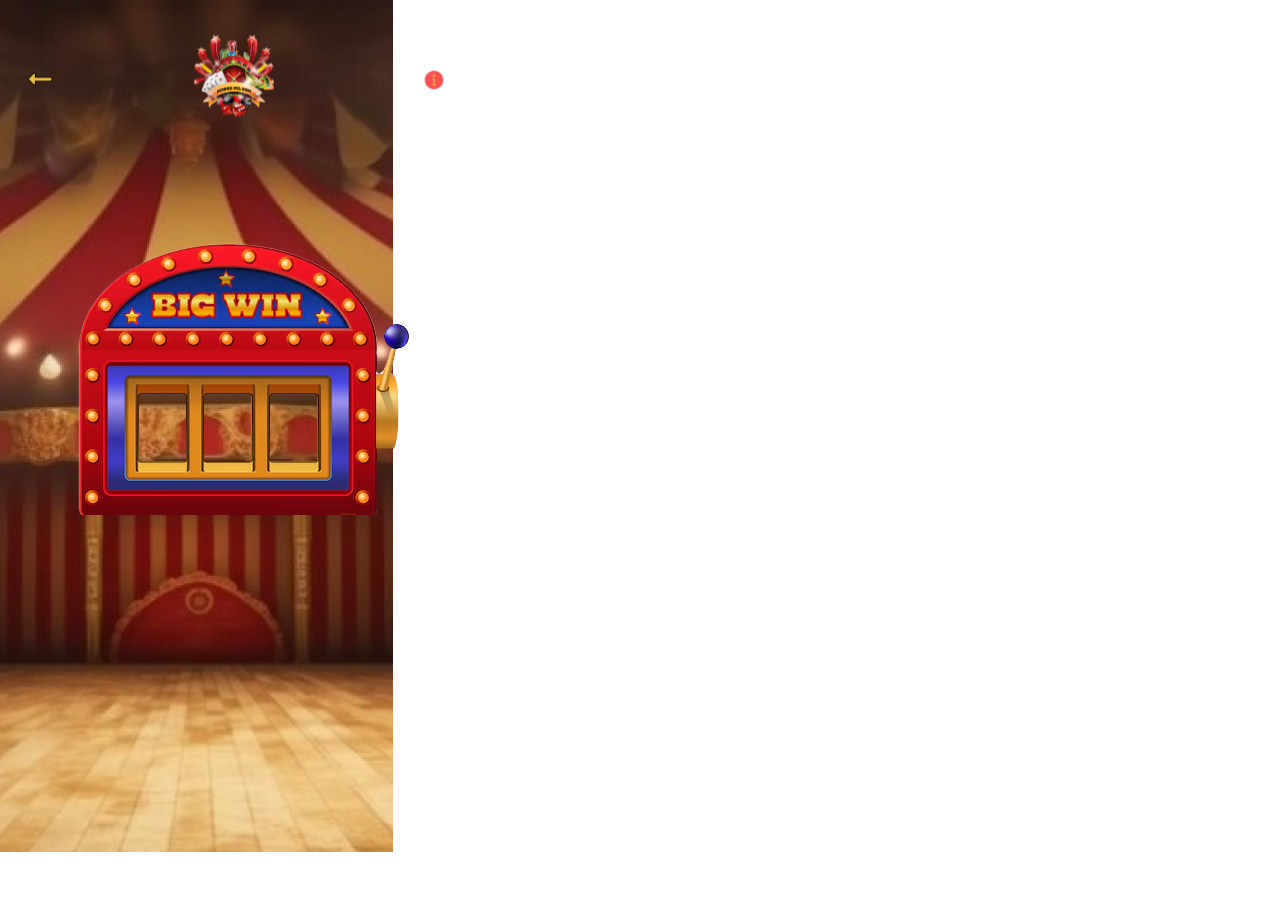
==== juego.html @ 8d6029fd "parte visual realizada" ====
<!DOCTYPE html>
<html lang="en">

<head>
    <meta charset="UTF-8">
    <meta name="viewport" content="width=device-width, initial-scale=1.0">
    <link rel="stylesheet" href="./juego.css">
    <link rel="stylesheet" href=" https://www.fontspace.com/retro-signed-font-f113376">
    <title>Reinas del Dom</title>
</head>
<body>
    <header id="header">
        <nav class="navbar">
            <li><a href="inicio.html"><img src="./imagenes/flecha.svg" alt="flecha"></a></li>
            <li><img class="logo" src="./imagenes/logo.svg" alt="logo"></li>
            <li><button onclick="instrucciones"><img src="./imagenes/info.svg" alt="info"></button></li>
        </nav>
    </header>
    <main>
        <img onclick="cambiarImagen" class="maquina" src="./imagenes/maquinaArriba.png" alt="maquinaArriba">
    </main>
    <script src="script.js"></script>
</body>

</html>
---- juego.css ----
body {
    background-image: url('imagenes/fondo_juego_mobile.png');
    max-width: 480px;
    height: 100%;
    object-fit: cover;
    background-repeat: no-repeat;
    margin: 0;
    padding: 0;
}

.navbar {
    height: 18vh;
    width: 100%;
    display: flex;
    flex-direction: row;
    list-style: none;
    justify-content: space-between;
    align-items: center;
    margin-bottom: 2rem;
}

.navbar img {
    width: 5rem;
    height: 7rem;
    column-gap: 1rem;
}

button, #button {
    border: none;
    background-color: transparent;
}

main {
    top: 150px;
    display: flex;
    justify-content: center;
}

#button {
    display: flex;
    justify-content: flex-end;
}



@media (min-width: 992px) {
    #example2 .col {
        width: 25%;
    }
}
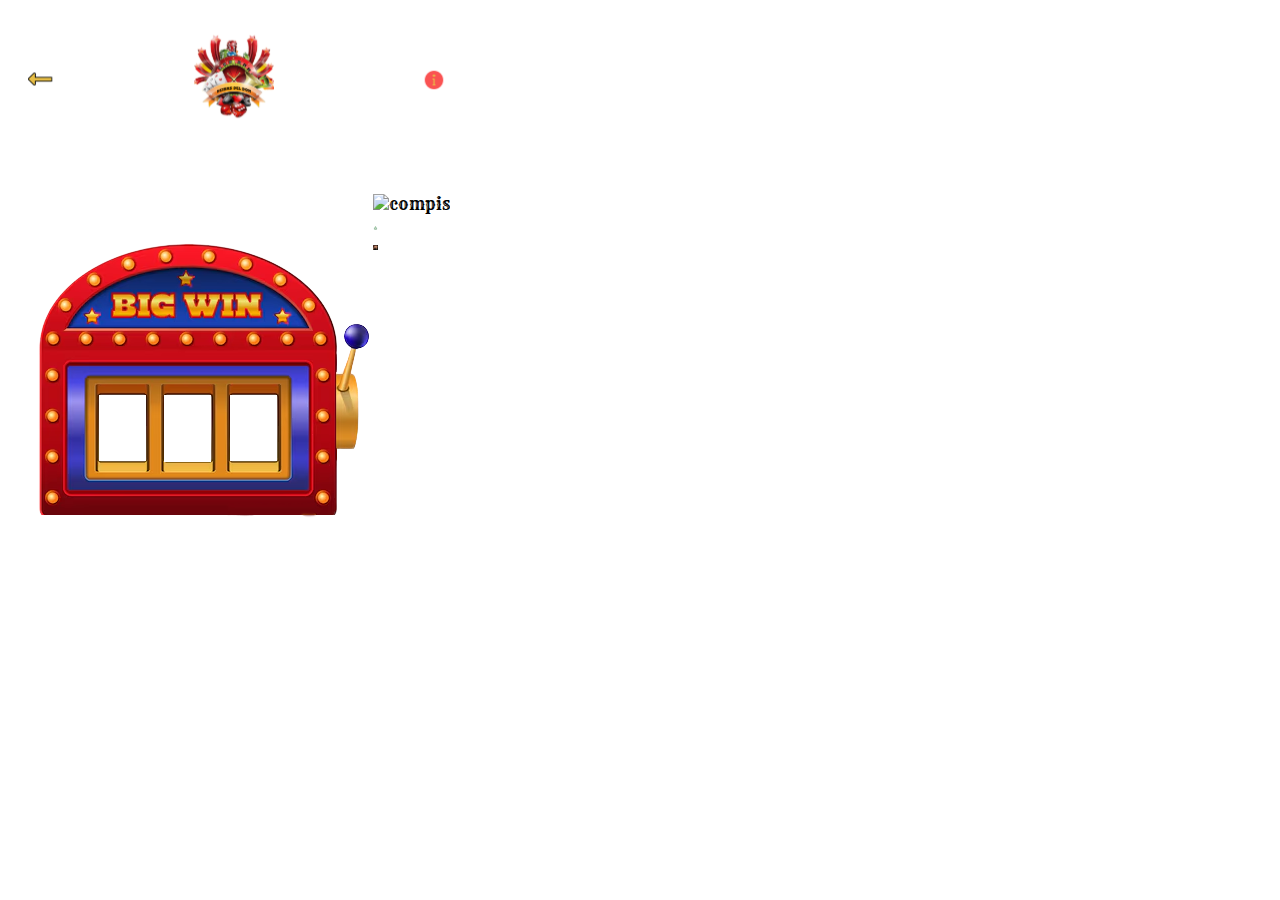
==== commit c4447bbe: "funcion a medias" ====
--- a/juego.html
+++ b/juego.html
@@ -5,8 +5,9 @@
     <meta charset="UTF-8">
     <meta name="viewport" content="width=device-width, initial-scale=1.0">
     <link rel="stylesheet" href="./juego.css">
-    <link rel="stylesheet" href=" https://www.fontspace.com/retro-signed-font-f113376">
-    <title>Reinas del Dom</title>
+<link rel="preconnect" href="https://fonts.googleapis.com">
+<link rel="preconnect" href="https://fonts.gstatic.com" crossorigin>
+<link href="https://fonts.googleapis.com/css2?family=Rye&display=swap" rel="stylesheet">    <title>Reinas del Dom</title>
 </head>
 <body>
     <header id="header">
@@ -18,7 +19,17 @@
     </header>
     <main>
         <img onclick="cambiarImagen" class="maquina" src="./imagenes/maquinaArriba.png" alt="maquinaArriba">
-    </main>
+        <section class="tarjetas" >
+            <option value="compis" class="tarjeta"><img src="./imagenes/compis/Ana.png" alt="compis"></option>
+            <option value="iconos" class="tarjeta"><img src="./imagenes/iconos/veneno.png" alt="iconos"></option>
+            <option value="famosos" class="tarjeta"><img src="./imagenes/famosos/Danny.png" alt="famosos"></option>
+        </section>
+        <div class="tarjetas">
+            <div id="imagen1" class="imagen-tarjeta"><img src="./imagenes/compis/" alt="compis"></div>
+            <div id="imagen2" class="imagen-tarjeta"><img src="./imagenes/iconos/veneno.png" alt="iconos"></div>
+            <div id="imagen3" class="imagen-tarjeta"><img src="./imagenes/famosos/Danny.png" alt="famosos"></div>
+        </div>
+        </main>
     <script src="script.js"></script>
 </body>
 
--- a/juego.css
+++ b/juego.css
@@ -1,5 +1,6 @@
 body {
     background-image: url('imagenes/fondo_juego_mobile.png');
+    font-family: "Rye", serif;
     max-width: 480px;
     height: 100%;
     object-fit: cover;
@@ -41,10 +42,14 @@
     justify-content: flex-end;
 }
 
+.imagen-tarjeta img{
+    width: 5px;
+    z-index: -999;
+}
 
 
 @media (min-width: 992px) {
-    #example2 .col {
-        width: 25%;
+body {
+        background-image: url('imagenes/fondo_juego_escritorio.png');
     }
 }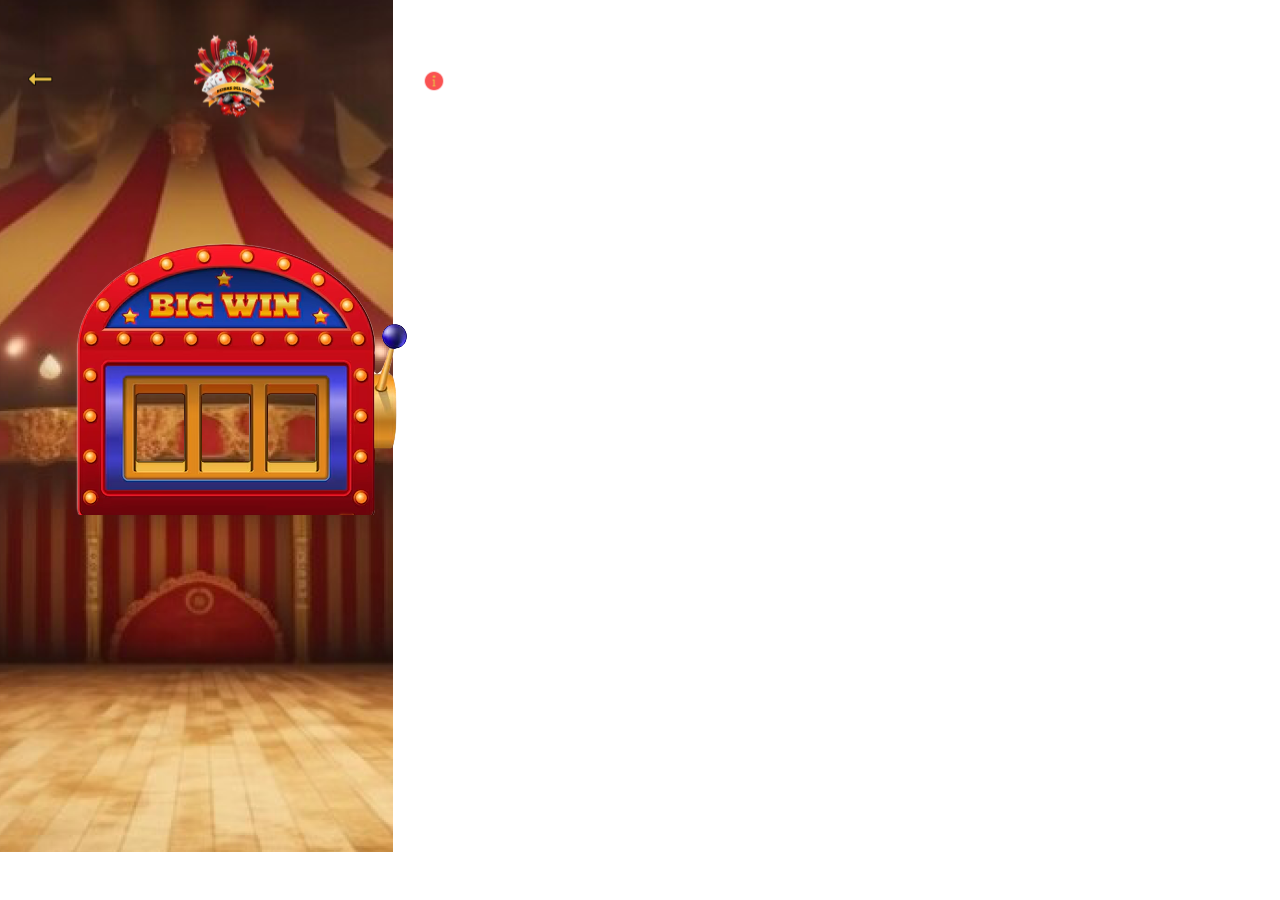
==== commit 83bb25e3: "vista escritorio terminada" ====
--- a/juego.html
+++ b/juego.html
@@ -7,14 +7,15 @@
     <link rel="stylesheet" href="./juego.css">
 <link rel="preconnect" href="https://fonts.googleapis.com">
 <link rel="preconnect" href="https://fonts.gstatic.com" crossorigin>
-<link href="https://fonts.googleapis.com/css2?family=Rye&display=swap" rel="stylesheet">    <title>Reinas del Dom</title>
+<link href="https://fonts.googleapis.com/css2?family=Rye&display=swap" rel="stylesheet"> 
+   <title>Reinas del Dom</title>
 </head>
 <body>
     <header id="header">
         <nav class="navbar">
             <li><a href="inicio.html"><img src="./imagenes/flecha.svg" alt="flecha"></a></li>
             <li><img class="logo" src="./imagenes/logo.svg" alt="logo"></li>
-            <li><button onclick="instrucciones"><img src="./imagenes/info.svg" alt="info"></button></li>
+            <li><button id="button" onclick="instrucciones"><img src="./imagenes/info.svg" alt="info"></input></li>
         </nav>
     </header>
     <main>
@@ -24,11 +25,11 @@
             <option value="iconos" class="tarjeta"><img src="./imagenes/iconos/veneno.png" alt="iconos"></option>
             <option value="famosos" class="tarjeta"><img src="./imagenes/famosos/Danny.png" alt="famosos"></option>
         </section>
-        <div class="tarjetas">
+        <!-- <div class="tarjetas">
             <div id="imagen1" class="imagen-tarjeta"><img src="./imagenes/compis/" alt="compis"></div>
             <div id="imagen2" class="imagen-tarjeta"><img src="./imagenes/iconos/veneno.png" alt="iconos"></div>
             <div id="imagen3" class="imagen-tarjeta"><img src="./imagenes/famosos/Danny.png" alt="famosos"></div>
-        </div>
+        </div> -->
         </main>
     <script src="script.js"></script>
 </body>
--- a/juego.css
+++ b/juego.css
@@ -26,7 +26,8 @@
     column-gap: 1rem;
 }
 
-button, #button {
+button,
+#button {
     border: none;
     background-color: transparent;
 }
@@ -40,16 +41,52 @@
 #button {
     display: flex;
     justify-content: flex-end;
+    cursor: pointer;
 }
 
-.imagen-tarjeta img{
+.imagen-tarjeta img {
     width: 5px;
     z-index: -999;
 }
 
 
-@media (min-width: 992px) {
-body {
+@media (min-width: 992px)and (max-width:1200px) {
+    html {
+        width: 100%;
+    }
+
+    body {
         background-image: url('imagenes/fondo_juego_escritorio.png');
+        width: 100%;
+        max-width: 1200px;
     }
+
+    .navbar {
+        height: 25vh;
+        width: 100%;
+        display: flex;
+        flex-direction: row;
+        list-style: none;
+        justify-content: space-between;
+        align-items: center;
+    }
+
+    .navbar img {
+        margin: 1rem 1rem 0;
+        width: 12rem;
+        height: 15rem;
+        column-gap: 1rem;
+    }
+
+   li .logo{
+    width: 68%;
+    margin-left:  60px;
+   }
+
+    .maquina {
+        width: 55%;
+        margin-top: -30px;
+        margin-left: 50px;
+    }
+
 }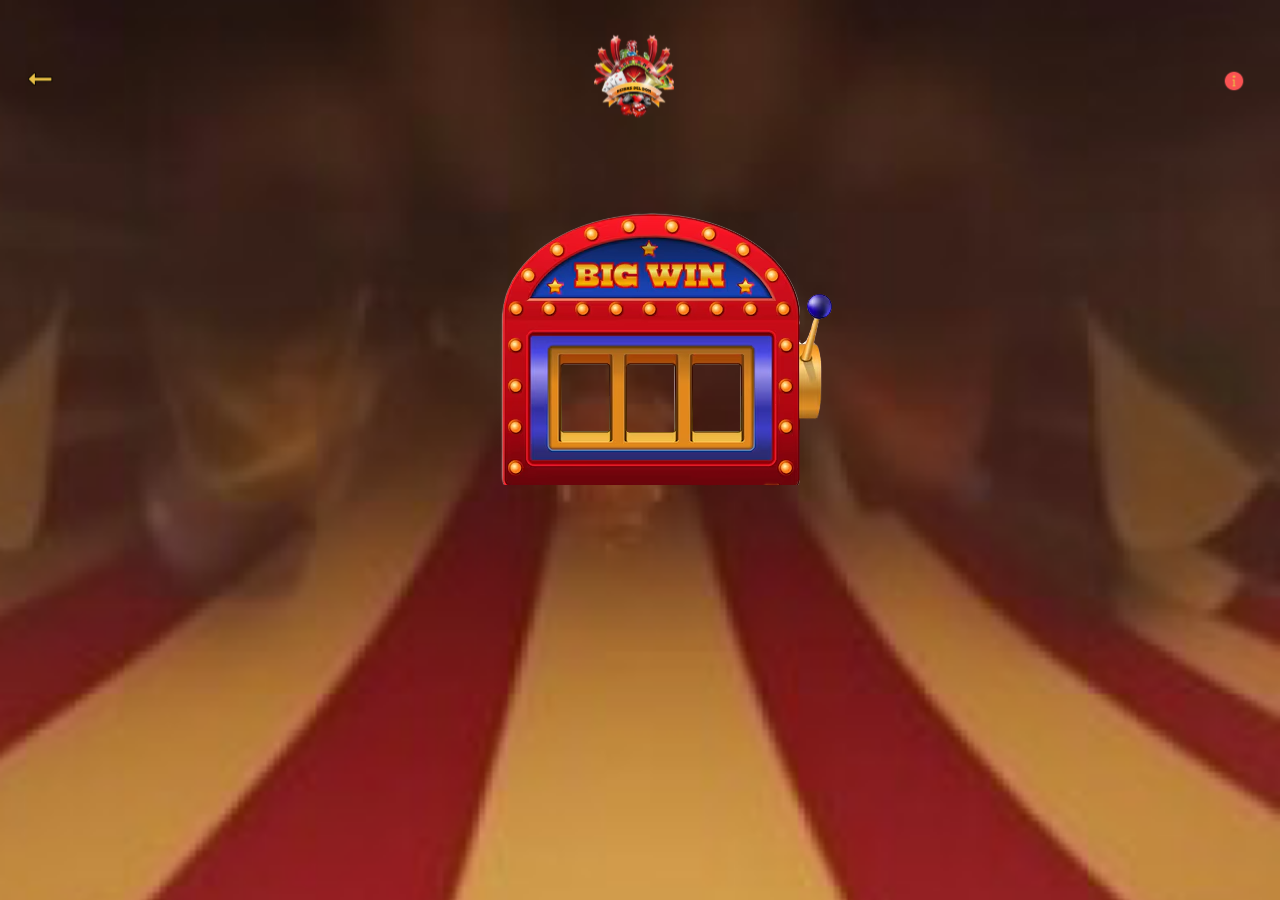
==== commit 0a8f438b: "mejorado responsive instrucciones" ====
--- a/juego.html
+++ b/juego.html
@@ -13,7 +13,7 @@
 <body>
     <header id="header">
         <nav class="navbar">
-            <li><a href="inicio.html"><img src="./imagenes/flecha.svg" alt="flecha"></a></li>
+            <li><a href="index.html"><img src="./imagenes/flecha.svg" alt="flecha"></a></li>
             <li><img class="logo" src="./imagenes/logo.svg" alt="logo"></li>
             <li><button id="button" onclick="instrucciones"><img src="./imagenes/info.svg" alt="info"></input></li>
         </nav>
--- a/juego.css
+++ b/juego.css
@@ -1,12 +1,11 @@
 body {
     background-image: url('imagenes/fondo_juego_mobile.png');
     font-family: "Rye", serif;
-    max-width: 480px;
     height: 100%;
-    object-fit: cover;
-    background-repeat: no-repeat;
+    background-repeat: no-repeat; 
     margin: 0;
     padding: 0;
+    background-size: cover; 
 }
 
 .navbar {
@@ -47,6 +46,11 @@
 .imagen-tarjeta img {
     width: 5px;
     z-index: -999;
+}
+
+.maquina {
+    margin-top: -30px;
+    margin-left: 50px;
 }
 
 
